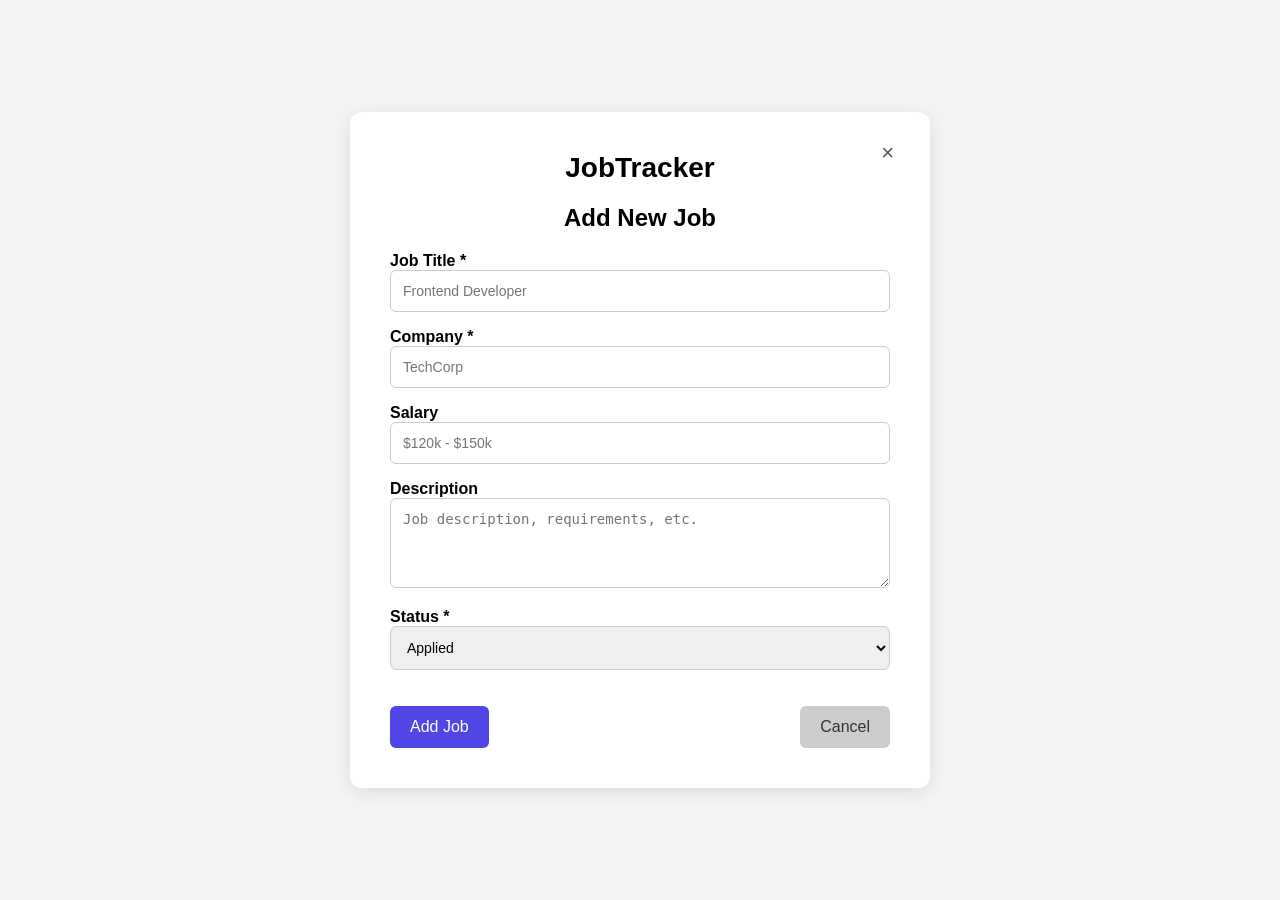
==== addpage.html @ 554043eb "Add files via upload" ====
<!DOCTYPE html>
<html lang="el">
<head>
  <meta charset="UTF-8">
  <meta name="viewport" content="width=device-width, initial-scale=1.0">
  <title>Add Job - JobTracker</title>
  <link rel="stylesheet" href="css/style.css">
  <style>
    /* Βασικό style για Add Job */
    body {
      margin: 0;
      font-family: Arial, sans-serif;
      background-color: #f3f4f6;
      display: flex;
      justify-content: center;
      align-items: center;
      min-height: 100vh;
    }

    .container {
      background-color: #fff;
      padding: 40px;
      border-radius: 12px;
      box-shadow: 0 4px 20px rgba(0,0,0,0.1);
      width: 100%;
      max-width: 500px;
      text-align: center;
      position: relative;
    }

    /* Logo */
    .logo {
      font-size: 28px;
      font-weight: bold;
      margin-bottom: 20px;
    }

    /* Exit X */
    #exitBtn {
      position: absolute;
      top: 16px;
      right: 16px;
      background: transparent;
      border: none;
      font-size: 22px;
      cursor: pointer;
      color: #555;
    }

    #exitBtn:hover {
      color: #000;
    }

    form {
      display: flex;
      flex-direction: column;
      gap: 16px;
      text-align: left;
    }

    label {
      font-weight: bold;
      margin-bottom: 4px;
    }

    input[type="text"],
    input[type="number"],
    select,
    textarea {
      padding: 12px;
      border: 1px solid #ccc;
      border-radius: 6px;
      font-size: 14px;
      width: 100%;
      box-sizing: border-box;
    }

    textarea {
      resize: vertical;
    }

    .buttons {
      display: flex;
      justify-content: space-between;
      margin-top: 20px;
    }

    button {
      padding: 12px 20px;
      border-radius: 6px;
      border: none;
      font-size: 16px;
      cursor: pointer;
    }

    button.add {
      background-color: #4f46e5;
      color: #fff;
    }

    button.add:hover {
      background-color: #4338ca;
    }

    button.cancel {
      background-color: #ccc;
      color: #333;
    }

    button.cancel:hover {
      background-color: #aaa;
    }

  </style>
</head>
<body>

  <div class="container">
    <!-- Exit Button -->
    <button id="exitBtn">&times;</button>

    <!-- Logo -->
    <div class="logo">JobTracker</div>

    <!-- Form -->
    <h2>Add New Job</h2>
    <form id="addJobForm">
      <div>
        <label for="jobTitle">Job Title *</label>
        <input type="text" id="jobTitle" name="jobTitle" placeholder="Frontend Developer" required>
      </div>

      <div>
        <label for="company">Company *</label>
        <input type="text" id="company" name="company" placeholder="TechCorp" required>
      </div>

      <div>
        <label for="salary">Salary</label>
        <input type="text" id="salary" name="salary" placeholder="$120k - $150k">
      </div>

      <div>
        <label for="description">Description</label>
        <textarea id="description" name="description" rows="4" placeholder="Job description, requirements, etc."></textarea>
      </div>

      <div>
        <label for="status">Status *</label>
        <select id="status" name="status" required>
          <option value="wishlist">Wishlist</option>
          <option value="applied" selected>Applied</option>
          <option value="interview">Interview</option>
          <option value="offer">Offer</option>
          <option value="rejected">Rejected</option>
        </select>
      </div>

      <div class="buttons">
        <button type="submit" class="add">Add Job</button>
        <button type="button" class="cancel" id="cancelBtn">Cancel</button>
      </div>
    </form>
  </div>

  <!-- JS -->
  <script>
    // Όταν φορτώνει η σελίδα
    document.addEventListener("DOMContentLoaded", () => {
      const addJobForm = document.getElementById("addJobForm");
      const cancelBtn = document.getElementById("cancelBtn");
      const exitBtn = document.getElementById("exitBtn");

      if(addJobForm){
        addJobForm.addEventListener("submit", (e) => {
          e.preventDefault();
          alert("Job added successfully!");
          window.location.href = "dashboard.html"; // Επιστροφή στη dashboard
        });
      }

      if(cancelBtn){
        cancelBtn.addEventListener("click", () => {
          window.location.href = "dashboard.html";
        });
      }

      if(exitBtn){
        exitBtn.addEventListener("click", () => {
          window.location.href = "dashboard.html";
        });
      }
    });
  </script>

</body>
</html>
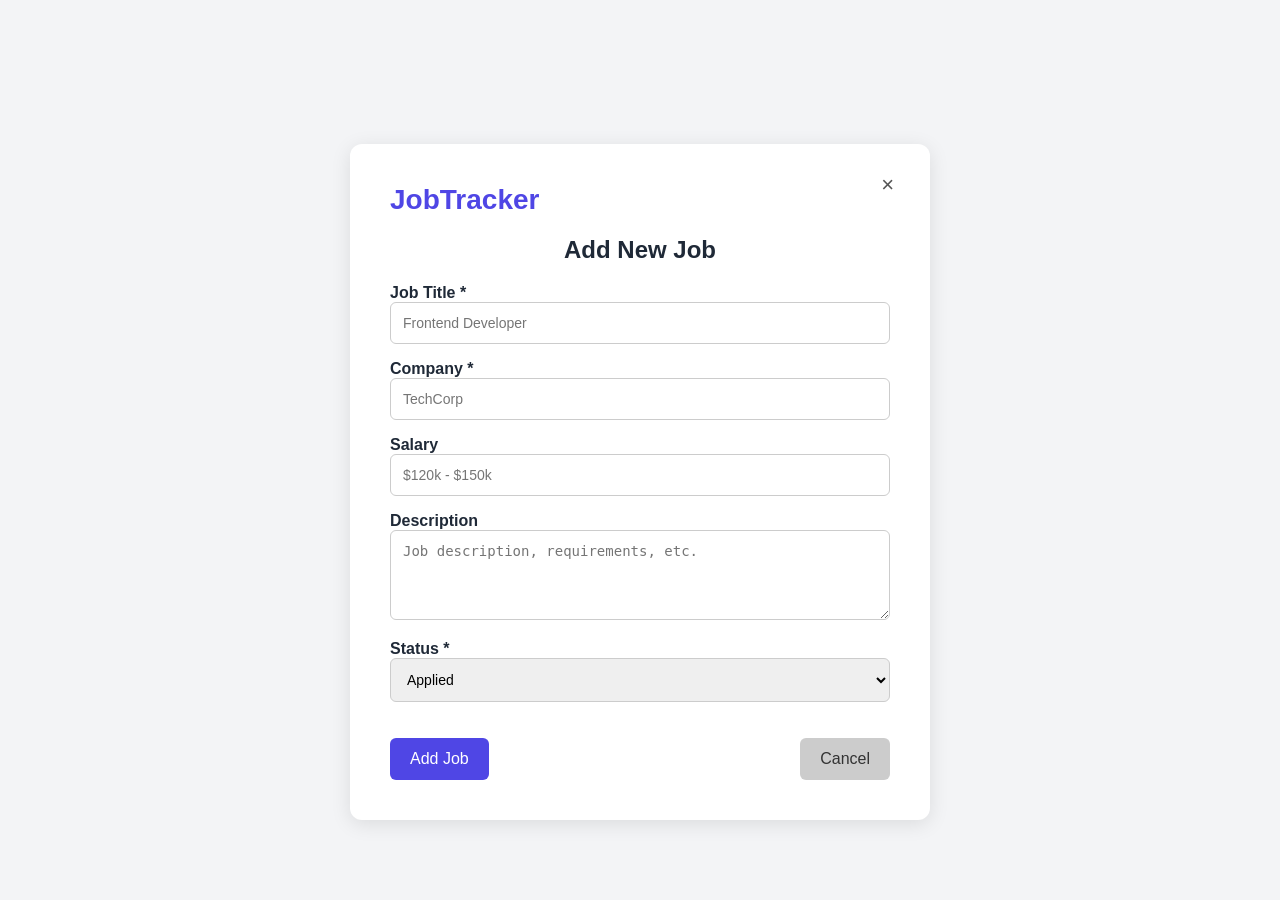
==== commit be3eceda: "Update addpage.html" ====
--- a/addpage.html
+++ b/addpage.html
@@ -4,7 +4,7 @@
   <meta charset="UTF-8">
   <meta name="viewport" content="width=device-width, initial-scale=1.0">
   <title>Add Job - JobTracker</title>
-  <link rel="stylesheet" href="css/style.css">
+  <link rel="stylesheet" href="style.css">
   <style>
     /* Βασικό style για Add Job */
     body {
--- a/style.css
+++ b/style.css
@@ -0,0 +1,405 @@
+/* ΣΒΗΣΕ το κόκκινο */
+body {
+  margin: 0;
+  font-family: Arial, Helvetica, sans-serif;
+  background: #f5f7fb;
+  color: #1f2937;
+}
+.nav {
+  position: fixed;
+  top: 0;
+  width: 100%;
+  background: #ffffff;
+  border-bottom: 1px solid #e5e7eb;
+  z-index: 1000;
+}
+
+.nav-container {
+  max-width: 1200px;
+  margin: auto;
+  padding: 1rem 1.5rem;
+  display: flex;
+  justify-content: space-between;
+  align-items: center;
+}
+
+.logo {
+  font-size: 1.3rem;
+  font-weight: bold;
+  color: #4f46e5;
+}
+.btn {
+  padding: 0.6rem 1.2rem;
+  border-radius: 8px;
+  border: none;
+  cursor: pointer;
+  font-weight: 600;
+  font-size: 0.9rem;
+}
+
+.btn.ghost {
+  background: transparent;
+  color: #4f46e5;
+}
+
+.btn {
+  background: #4f46e5;
+  color: white;
+}
+
+.btn:hover {
+  opacity: 0.9;
+}
+.hero {
+  padding: 8rem 1.5rem 4rem;
+  max-width: 900px;
+  margin: auto;
+  text-align: center;
+}
+
+.hero h1 {
+  font-size: 3rem;
+  line-height: 1.2;
+}
+
+.highlight {
+  color: #4f46e5;
+}
+
+.hero p {
+  margin: 1rem auto 2rem;
+  max-width: 600px;
+  color: #4b5563;
+}
+.features {
+  padding: 4rem 1.5rem;
+  background: #ffffff;
+  text-align: center;
+}
+
+.features-grid {
+  display: grid;
+  grid-template-columns: repeat(auto-fit, minmax(220px, 1fr));
+  gap: 1.5rem;
+  margin-top: 2rem;
+}
+
+.feature-card {
+  padding: 2rem;
+  background: #f9fafb;
+  border-radius: 12px;
+  box-shadow: 0 4px 10px rgba(0,0,0,0.05);
+}
+/* TESTIMONIALS */
+.testimonials {
+  padding: 4rem 1.5rem;
+  background: #f9fafb;
+  text-align: center;
+}
+
+.testimonial-grid {
+  display: grid;
+  grid-template-columns: repeat(auto-fit, minmax(260px, 1fr));
+  gap: 1.5rem;
+  margin-top: 2rem;
+}
+
+.testimonial-card {
+  background: white;
+  padding: 2rem;
+  border-radius: 16px;
+  box-shadow: 0 6px 20px rgba(0,0,0,0.06);
+}
+
+.stars {
+  color: #facc15; /* χρυσό */
+  font-size: 1.4rem;
+  margin-bottom: 1rem;
+  letter-spacing: 2px;
+}
+
+.testimonial-card p {
+  color: #374151;
+  font-style: italic;
+}
+
+.author {
+  margin-top: 1rem;
+  font-weight: bold;
+  color: #111827;
+}
+/* ===== FOOTER ===== */
+.footer {
+  background: #e5e7eb; /* ανοιχτό γκρι φόντο */
+  padding: 3rem 1rem;
+  color: #1f2937; /* σκούρο γκρι κείμενο */
+  text-align: center;
+}
+
+.footer-grid {
+  max-width: 1100px;
+  margin: 0 auto; /* κέντρο */
+  display: grid;
+  grid-template-columns: repeat(auto-fit, minmax(180px, 1fr));
+  gap: 2rem;
+  padding: 2rem 1rem;
+}
+
+.footer h4 {
+  margin-bottom: 0.5rem;
+  font-weight: 600;
+  color: #111827;
+}
+
+.footer ul {
+  list-style: none;
+  padding: 0;
+  margin: 0;
+}
+
+.footer ul li {
+  margin-bottom: 0.25rem;
+}
+
+.footer a {
+  color: #374151;
+  text-decoration: none;
+}
+
+.footer a:hover {
+  color: #ef4444; /* κόκκινο hover */
+}
+
+.social-icons {
+  display: flex;
+  justify-content: center;
+  gap: 1rem;
+  font-size: 1.4rem;
+}
+
+.footer p {
+  margin-top: 2rem;
+  font-size: 0.85rem;
+  color: #6b7280;
+}
+/* Ολόκληρη σελίδα login */
+.login-page {
+  display: flex;
+  flex-direction: column;
+  align-items: center;
+  justify-content: center;
+  min-height: 100vh;
+  background-color: #f0f0f0;
+  position: relative;
+}
+
+/* Logo πάνω στο κέντρο */
+.logo-container {
+  position: absolute;
+  top: 2rem;
+  left: 50%;
+  transform: translateX(-50%);
+}
+
+.logo {
+  width: 120px; /* ή ότι μέγεθος θέλεις */
+}
+
+/* Login Card */
+.login-card {
+  background: #fff;
+  padding: 2.5rem 2rem;
+  border-radius: 12px;
+  box-shadow: 0 4px 16px rgba(0,0,0,0.1);
+  width: 100%;
+  max-width: 400px;
+  position: relative;
+}
+
+/* Exit Button πάνω δεξιά */
+.exit-btn {
+  position: absolute;
+  top: 1rem;
+  right: 1rem;
+  background: transparent;
+  border: none;
+  font-size: 1.5rem;
+  cursor: pointer;
+  font-weight: bold;
+  color: #333;
+}
+
+.exit-btn:hover {
+  color: #ff0000;
+}
+
+/* Τίτλος */
+.login-card h1 {
+  text-align: center;
+  margin-bottom: 2rem;
+}
+
+/* Form */
+.login-card form {
+  display: flex;
+  flex-direction: column;
+}
+
+.login-card label {
+  margin-bottom: 0.5rem;
+  font-weight: 500;
+}
+
+.login-card input {
+  margin-bottom: 1.5rem; /* απόσταση μεταξύ πεδίων */
+  padding: 0.75rem;
+  border-radius: 6px;
+  border: 1px solid #ccc;
+}
+
+.login-card button[type="submit"] {
+  padding: 0.75rem;
+  background-color: #ff0000;
+  color: #fff;
+  border: none;
+  border-radius: 6px;
+  cursor: pointer;
+  font-weight: bold;
+}
+
+.login-card button[type="submit"]:hover {
+  background-color: #cc0000;
+}
+/* ===== DASHBOARD ===== */
+
+.navbar {
+  background: #ffffff;
+  border-bottom: 1px solid #e5e7eb;
+  padding: 1rem 2rem;
+  display: flex;
+  justify-content: space-between;
+  align-items: center;
+}
+
+.nav-right {
+  display: flex;
+  align-items: center;
+  gap: 1rem;
+}
+
+#logoutBtn {
+  background: #ef4444;
+  color: white;
+  border: none;
+  padding: 0.5rem 1rem;
+  border-radius: 6px;
+  cursor: pointer;
+}
+
+#logoutBtn:hover {
+  opacity: 0.9;
+}
+
+.container {
+  max-width: 1200px;
+  margin: 6rem auto 2rem;
+  padding: 0 1.5rem;
+}
+
+.dashboard-header h1 {
+  margin-bottom: 0.5rem;
+}
+
+.dashboard-header p {
+  color: #6b7280;
+}
+
+/* Stats cards */
+.stats-cards {
+  display: grid;
+  grid-template-columns: repeat(auto-fit, minmax(180px, 1fr));
+  gap: 1rem;
+  margin: 2rem 0;
+}
+
+.card {
+  background: white;
+  padding: 1.5rem;
+  border-radius: 12px;
+  box-shadow: 0 4px 12px rgba(0,0,0,0.06);
+}
+
+.card p {
+  color: #6b7280;
+  margin-bottom: 0.5rem;
+}
+
+.card h2 {
+  margin: 0;
+  color: #4f46e5;
+}
+
+/* Charts */
+.charts {
+  display: flex;
+  flex-wrap: wrap;          /* πάει κάτω αν δεν χωράει */
+  gap: 20px;                /* κενά ανάμεσα στα charts */
+  justify-content: center;  /* κεντράρει τα charts */
+}
+
+.charts canvas {
+  max-width: 300px;         /* μέγιστο πλάτος */
+  max-height: 200px;        /* μέγιστο ύψος */
+  flex: 1 1 auto;           /* responsive */
+}
+
+/* Actions */
+.actions {
+  display: flex;
+  gap: 1rem;
+  margin-bottom: 1.5rem;
+}
+
+.actions input {
+  flex: 1;
+  padding: 0.6rem;
+  border-radius: 6px;
+  border: 1px solid #d1d5db;
+}
+
+.actions button {
+  padding: 0.6rem 1rem;
+  border-radius: 6px;
+  border: none;
+  background: #4f46e5;
+  color: white;
+  cursor: pointer;
+}
+
+.actions button:hover {
+  opacity: 0.9;
+}
+
+/* Table */
+.jobs-table table {
+  width: 100%;
+  border-collapse: collapse;
+  background: white;
+  border-radius: 12px;
+  overflow: hidden;
+  box-shadow: 0 4px 12px rgba(0,0,0,0.06);
+}
+
+.jobs-table th,
+.jobs-table td {
+  padding: 0.9rem;
+  text-align: left;
+}
+
+.jobs-table thead {
+  background: #f3f4f6;
+}
+
+.jobs-table tr {
+  border-bottom: 1px solid #e5e7eb;
+}
